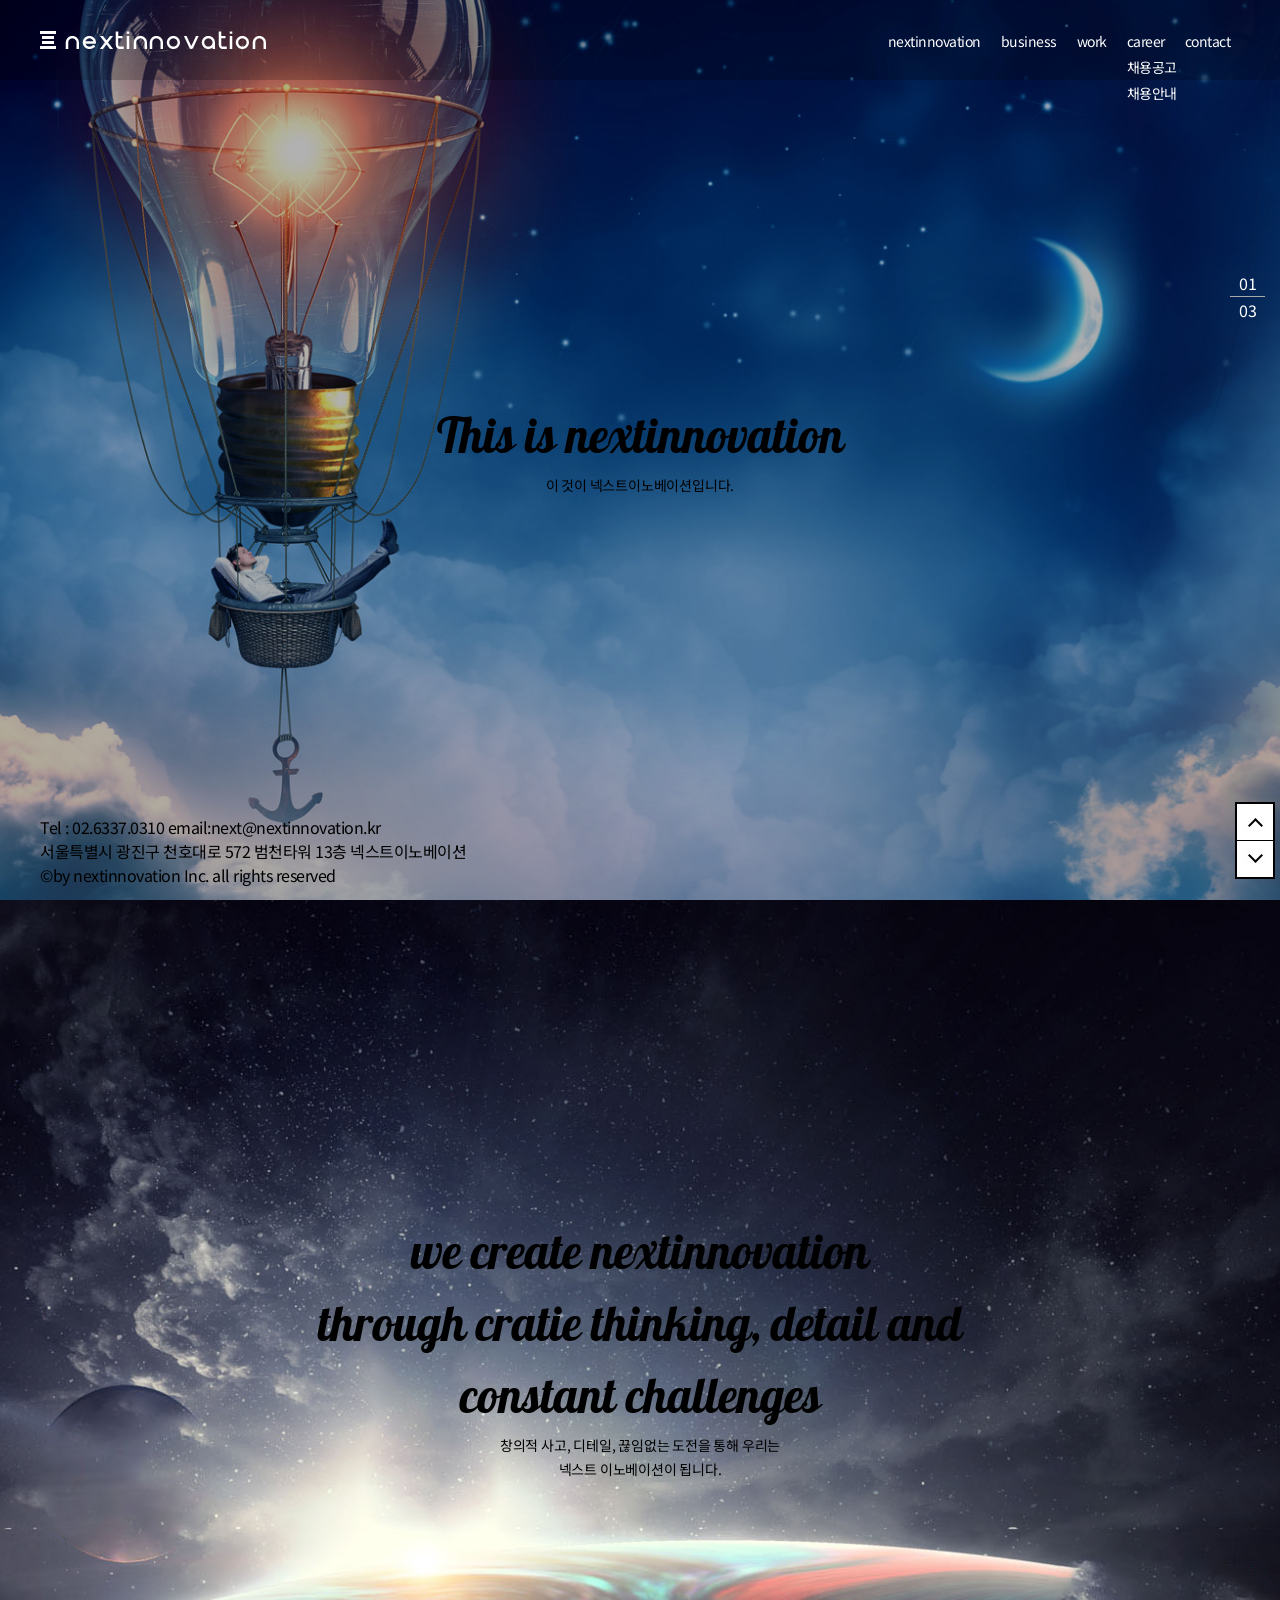
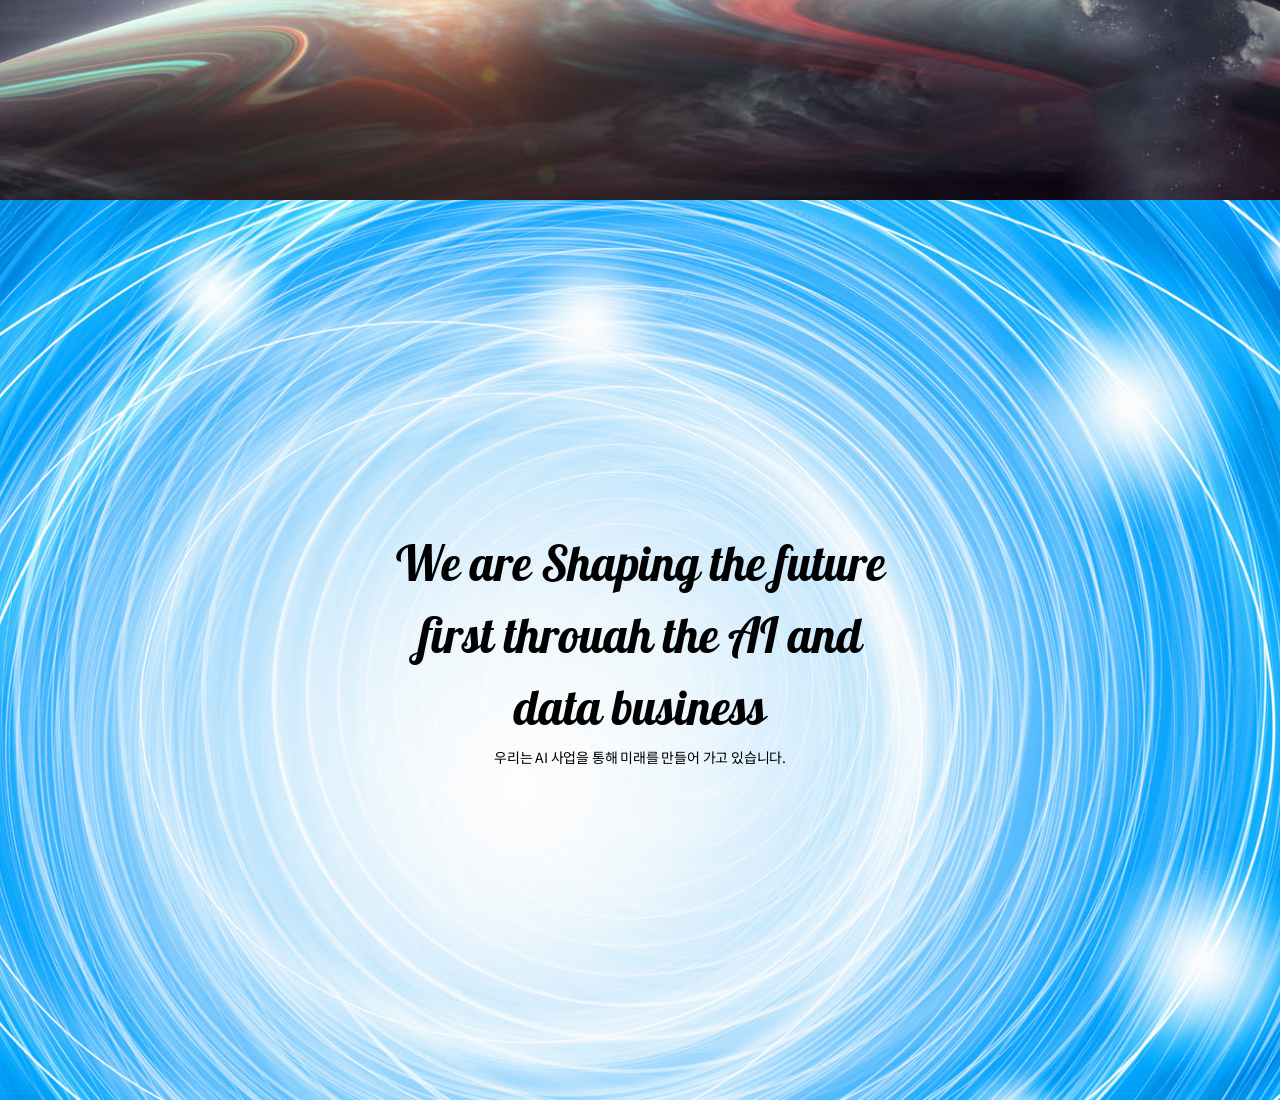
==== 05-next/index.html @ d5ed10cb "애니메이션 연습용" ====
<!DOCTYPE html>
<html>
<head>
    <title>넥스트이노베이션</title>
    <meta charset="UTF-8">
    <meta name="description" content="">
    <meta name="keywords" content="">
    <link rel="stylesheet" href="style/reset.css">
    <link rel="stylesheet" href="style/main.css">
    <script src="script/main.js"></script>
</head>
<body>
    <div class="popup">
        <div class="page_num">
            <span class="current_num">01</span>
            <span class="all_num">03</span>
        </div>
        <div class="page_pst">
            <a href="#" class="page_top"><img src="images/btn_up.jpg" alt="위로"></a>
            <a href="#" class="page_btm"><img src="images/btn_down.jpg" alt="아래로"></a>
        </div>
    </div>
    <header>
        <div class="h_container">
            <h1><a href="#"><img src="images/logo.png" alt="넥스트이노베이션"></a></h1>
            <nav>
                <ul>
                    <li><a href="#">nextinnovation</a></li>
                    <li><a href="#">business</a></li>
                    <li><a href="#">work</a></li>
                    <li><a href="#">career</a>
                        <ul class="sub">
                            <li><a href="#">채용공고</a></li>
                            <li><a href="#">채용안내</a></li>
                        </ul>
                    </li>
                    <li><a href="#">contact</a></li>
                </ul>
            </nav>
        </div>
    </header>
    <section>
        <div class="sec1 sec">
            <h1>This is nextinnovation</h1>
            <p>이 것이 넥스트이노베이션입니다.</p>
        </div>
        <div class="sec2 sec">
            <h1>we create nextinnovation<br>
            through cratie thinking, detail and<br>
            constant challenges
            </h1>
            <p>창의적 사고, 디테일, 끊임없는 도전을 통해 우리는<br>
            넥스트 이노베이션이 됩니다.</p>
        </div>
        <div class="sec3 sec">
            <h1>We are Shaping the future<br>
            first throuah the AI and<br>
            data business</h1>
            <p>우리는 AI 사업을 통해 미래를 만들어 가고 있습니다.</p>
        </div>
    </section>
    <footer>
        <p>Tel : 02.6337.0310 email:next@nextinnovation.kr<br>
        서울특별시 광진구 천호대로 572 범천타워 13층 넥스트이노베이션<br>
        &copy;by nextinnovation Inc. all rights reserved</p>
    </footer>
    
</body>
</html>
---- 05-next/style/main.css ----
/*popup*/
.popup {z-index:999;position:fixed; right:0; top:0; height:100vh; width:50px; text-align:center;}
.popup .page_num {
    position:absolute; width:70%; top:30%;
    display:flex; flex-flow:column wrap;
}
.popup .page_num span {color:#fff; padding:5px 0;}
.popup .page_num .current_num {}
.popup .page_num .all_num {border-top:1px solid #aaa;}
.popup .page_pst {position:absolute; width:100%; bottom:20px; display: flex; flex-flow: column wrap;}
.popup .page_pst a {}
.popup .page_pst a.page_top {}
.popup .page_pst a.page_btm {margin-top:-2px;}
/*header*/
header {
    position:fixed; left:0; top:0; width:100%; height:80px;
    background:rgba(0,0,0,0.2);
}
header .h_container {max-width:1200px; margin:0 auto;
    display:flex; flex-flow:row nowrap;
    justify-content:space-between;
    align-items: center; height: 100%;
    } 
header h1 {}
header h1 a {}
header h1 a img {}
header nav {}
header nav a {color:#fff; font-size:0.875rem; letter-spacing:-0.5px;}
header nav > ul {
    display:flex; flex-flow:row nowrap;
    justify-content:space-between;
    align-items:center;
}
header nav > ul > li {padding:0 10px; position:relative;}
header nav > ul > li > a {}
header nav > ul > li > .sub {
    position:absolute; 
}
header nav > ul > li > .sub li {width:100px; padding: 10px 0 0;}
header nav > ul > li > .sub li a {}
header nav > ul > li > .sub li a:hover {color:#ddd;}
/*section*/
section {}
section .sec1 {background-image:url(../images/bg_01.jpg)}
section .sec2 {background-image:url(../images/bg_02.jpg)}
section .sec3 {background-image:url(../images/bg_03.jpg)}
section > div {
    background-size:cover; background-position:center;
    text-align:center; height:100vh; width:100%; 
    display:flex; flex-flow:column wrap; justify-content:center; color:#fff;
}
section > div:nth-child(2) {
    background-repeat:no-repeat;
    background-size:cover, cover;
    background-position:40% center, center;
}
section > div h1 {
    font-family: 'Pattaya', sans-serif;
    font-size:3.0em; line-height:1.5;
}
section > div p {font-size:0.875em; letter-spacing:-0.2px; line-height:1.7;}
/*footer*/
footer {
    position:fixed; left:0; bottom:0; height:100px;
    width:100%; color:#fff; font-size:0.875em; letter-spacing:-0.5px; padding:15px 0;
}
footer p {max-width:1200px; line-height:1.5; margin:0 auto;}
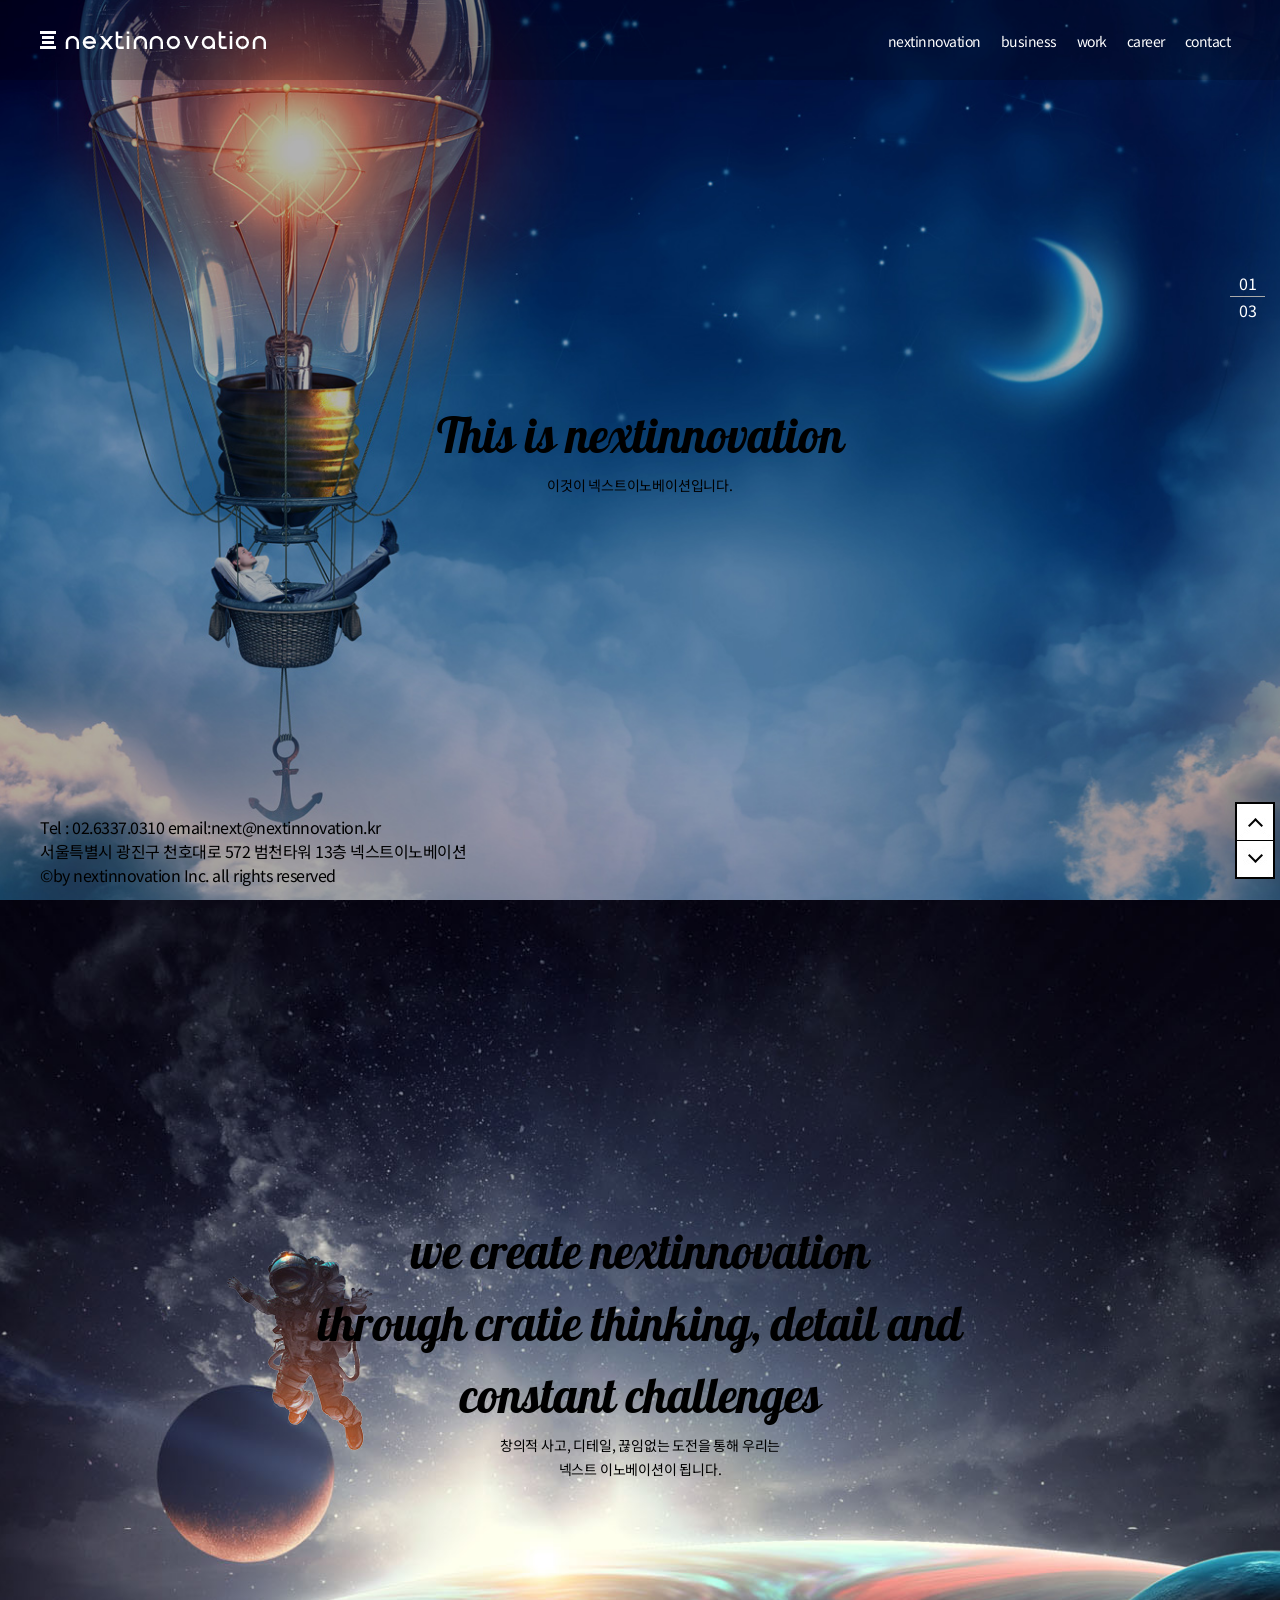
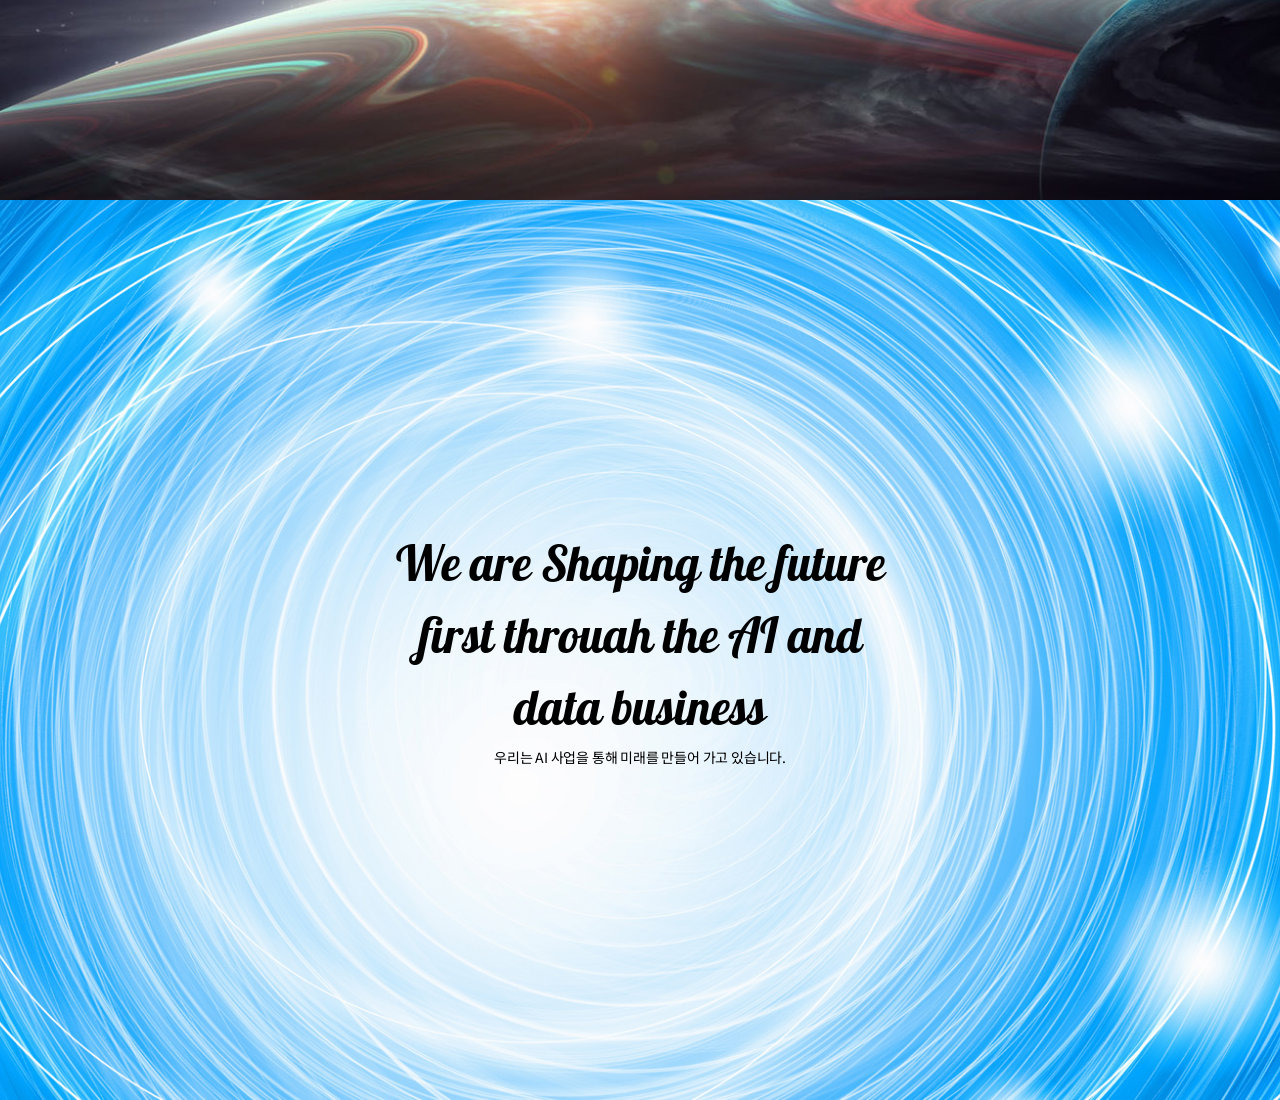
==== commit 2278f8c6: "애니메이션 연습" ====
--- a/05-next/index.html
+++ b/05-next/index.html
@@ -42,7 +42,7 @@
     <section>
         <div class="sec1 sec">
             <h1>This is nextinnovation</h1>
-            <p>이 것이 넥스트이노베이션입니다.</p>
+            <p>이것이 넥스트이노베이션입니다.</p>
         </div>
         <div class="sec2 sec">
             <h1>we create nextinnovation<br>
--- a/05-next/style/main.css
+++ b/05-next/style/main.css
@@ -34,25 +34,47 @@
 header nav > ul > li {padding:0 10px; position:relative;}
 header nav > ul > li > a {}
 header nav > ul > li > .sub {
-    position:absolute; 
+    position:absolute;
+    transform: translateY(-120px);
+    height: 0;
+    opacity: 0;
+    transition: transform 1s, opacity 1.5s;
+    overflow: hidden;
+}
+header nav > ul > li:nth-child(4):hover .sub {
+    opacity: 1;
+    transform: translateY(0);
+    height: max-content;
 }
 header nav > ul > li > .sub li {width:100px; padding: 10px 0 0;}
 header nav > ul > li > .sub li a {}
 header nav > ul > li > .sub li a:hover {color:#ddd;}
 /*section*/
 section {}
-section .sec1 {background-image:url(../images/bg_01.jpg)}
-section .sec2 {background-image:url(../images/bg_02.jpg)}
-section .sec3 {background-image:url(../images/bg_03.jpg)}
+section .sec1 {background-image:url(../images/bg_01.jpg);}
+section .sec2 {
+    background-image:
+        url(../images/person.png),
+        url(../images/space.png), 
+        url(../images/bg_02.jpg); 
+    background-size: auto, cover, cover;
+    background-repeat: no-repeat;
+    animation: bgAni 1.5s ease 2s both;
+}
+@keyframes bgAni {
+    0% {background-position: 80% center;}
+    100% {background-position: 20% center;}
+}
+section .sec3 {background-image:url(../images/bg_03.jpg);}
 section > div {
     background-size:cover; background-position:center;
     text-align:center; height:100vh; width:100%; 
     display:flex; flex-flow:column wrap; justify-content:center; color:#fff;
 }
 section > div:nth-child(2) {
-    background-repeat:no-repeat;
+/*     background-repeat:no-repeat;
     background-size:cover, cover;
-    background-position:40% center, center;
+    background-position:40% center, center; */
 }
 section > div h1 {
     font-family: 'Pattaya', sans-serif;
